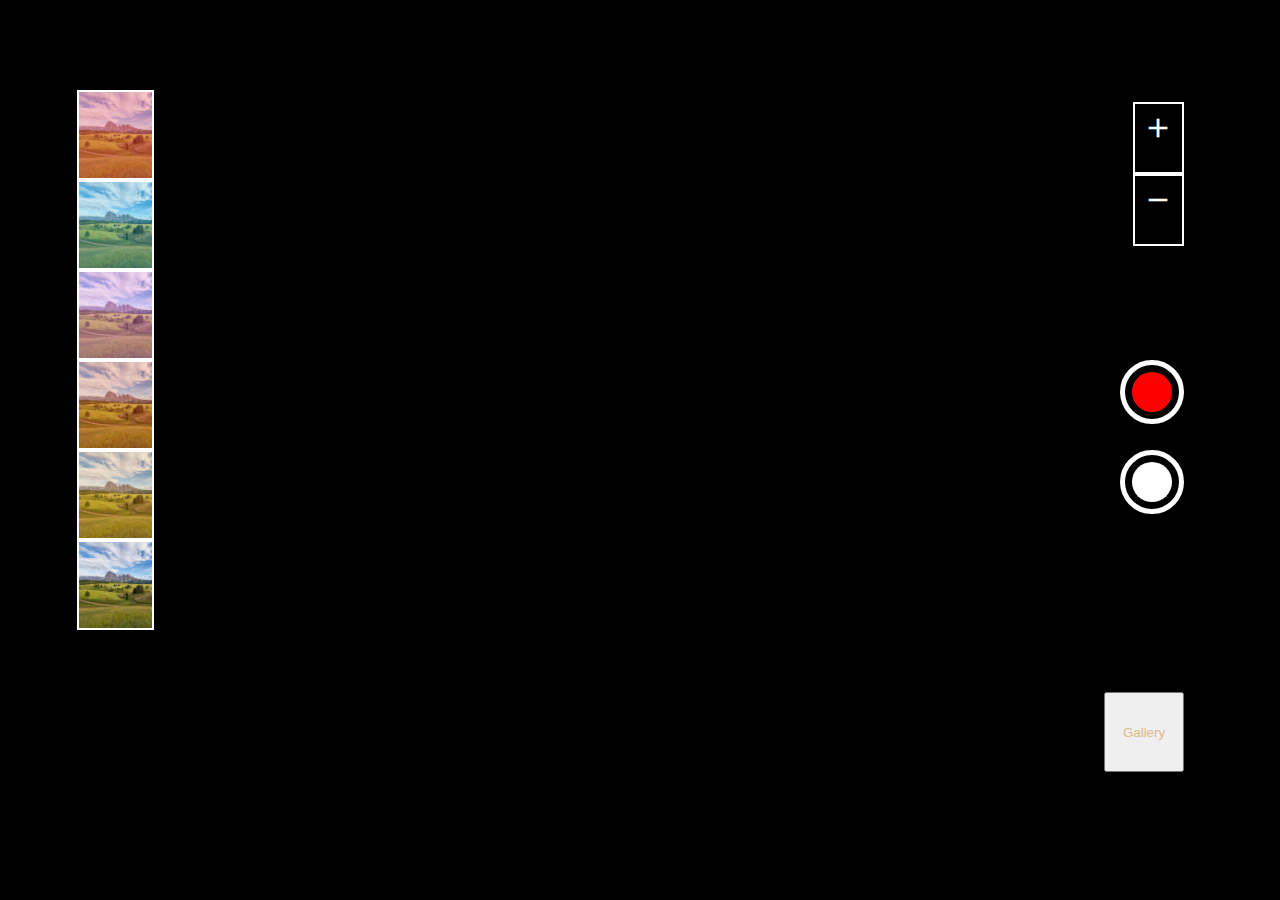
==== index.html @ 1ab08e02 "camera app backend completed" ====
<!DOCTYPE html>
<html lang="en">

<head>
    <meta charset="UTF-8">
    <meta http-equiv="X-UA-Compatible" content="IE=edge">
    <meta name="viewport" content="width=device-width, initial-scale=1.0">
    <title>Document</title>
    <link rel="stylesheet" href="https://fonts.googleapis.com/icon?family=Material+Icons">

    <link rel="stylesheet" href="style.css">
</head>

<body>
    <!-- autoplay and controls gives button for controlling and all -->
    <div class="video-container">
        <video autoplay style="transform: scale(1);"></video>           

    </div>
    <!-- <audio autoplay controls></audio> -->
    <button id="record"><div id="inner-record">

    </div></button>
    <button id="capture"><div id="inner-capture">

    </div></button>

    <div class="filter-container">
        <div class="filter" style="background-color: #ff6b6b82;"></div>
        <div class="filter" style="background-color: #48dafb4b;"></div>
        <div class="filter" style="background-color: #ff9ff265;"></div>
        <div class="filter" style="background-color: #ff793f59;"></div>
        <div class="filter" style="background-color: #ffb04248;"></div>
        <div class="filter"></div>
     

    </div>
    <div class="zoom-container">
        <div class="zoom zoom-in material-icons">add</div>
        <div class="zoom zoom-out material-icons">remove</div>
       

    </div>

   <button class="btnGallery">Gallery</button>
    <script src="dbScript.js"></script>
<script src="script.js"></script>    
</body>

</html>
---- style.css ----
*{
    box-sizing: border-box;
}
body{
    margin: 0;
}
.video-container{
    height: 100vh;
    width: 100vw;
    overflow: hidden;
    background-color: black;
}
video{
    height: 100%;
    width: 100%;

}
#record,#capture{
    /* fixed : its absolute with reference to body as parent */
    position: fixed;            
    border: 5px solid white;
    border-radius: 50%;
    background-color: black;
    right: 6rem;
    height: 4rem;
    width: 4rem;
    z-index: 3;


}

#inner-record{
    background-color: red;
    width: 2.5rem;
    margin: auto;
    height: 2.5rem;
    border-radius: 50%;
    /* animation: scale 2s infinite; */
}
#inner-capture{
    background-color: white;
    width: 2.5rem;
    margin: auto;
    height: 2.5rem;
    border-radius: 50%;
}

.capture-animation{
    animation  : inOut 0.5s;
}
.record-animation{
    animation : inOut 1s infinite ;
}

#record{
    top: 40vh;
}
#capture{
    top: 50vh;
}

@keyframes inOut {
    0%{
        transform: scale(1);

    }
    50%{
        transform: scale(1.2);

    }
    100%{
        transform: scale(1);

    }
    
}

.filter-container{
    position: fixed;
    height: 60vh;
    width: 6vw;
    left: 6vw;
    top: 10vh;
    background-color: grey;
    display: flex;
    flex-direction: column;
    z-index: 3;
}

.filter{
    height: 10vh;
    border: 2px solid white;
    width: 6vw;
    background-image: url(filter_background.jpg);
    background-blend-mode: soft-light;
    background-size: cover;
}
/* .filter img{
    height: 100%;
    width: 100%;
} */

.zoom-container{
    height: 16vh;
    width: 4vw;
    position: fixed;
    background-color: grey;
    display: flex;
    flex-direction: column;
    top: 8vw;
    right: 6rem;
    justify-content: center;
    align-items: center;
    z-index: 3;
}


.zoom{
    background-color: black;
    border: 2px solid white;
    height: 8vh;
    width: 4vw;
    color: white;
    font-size: 2rem;
    text-align: center;
    /* transform: translate(-50%, -50%); */
    padding-top: 8px;
    
}

.zoom:hover{
    cursor: pointer;
}

.filter-div{
    height: 100vh;
    width: 100vw;
    position: fixed;
    top: 0;
    /* opacity: 0.5; */
}

.btnGallery{
    height: 5rem;
    width: 5rem;
    position: fixed;
    bottom: 8rem;
    right : 6rem;
    color: burlywood;
}
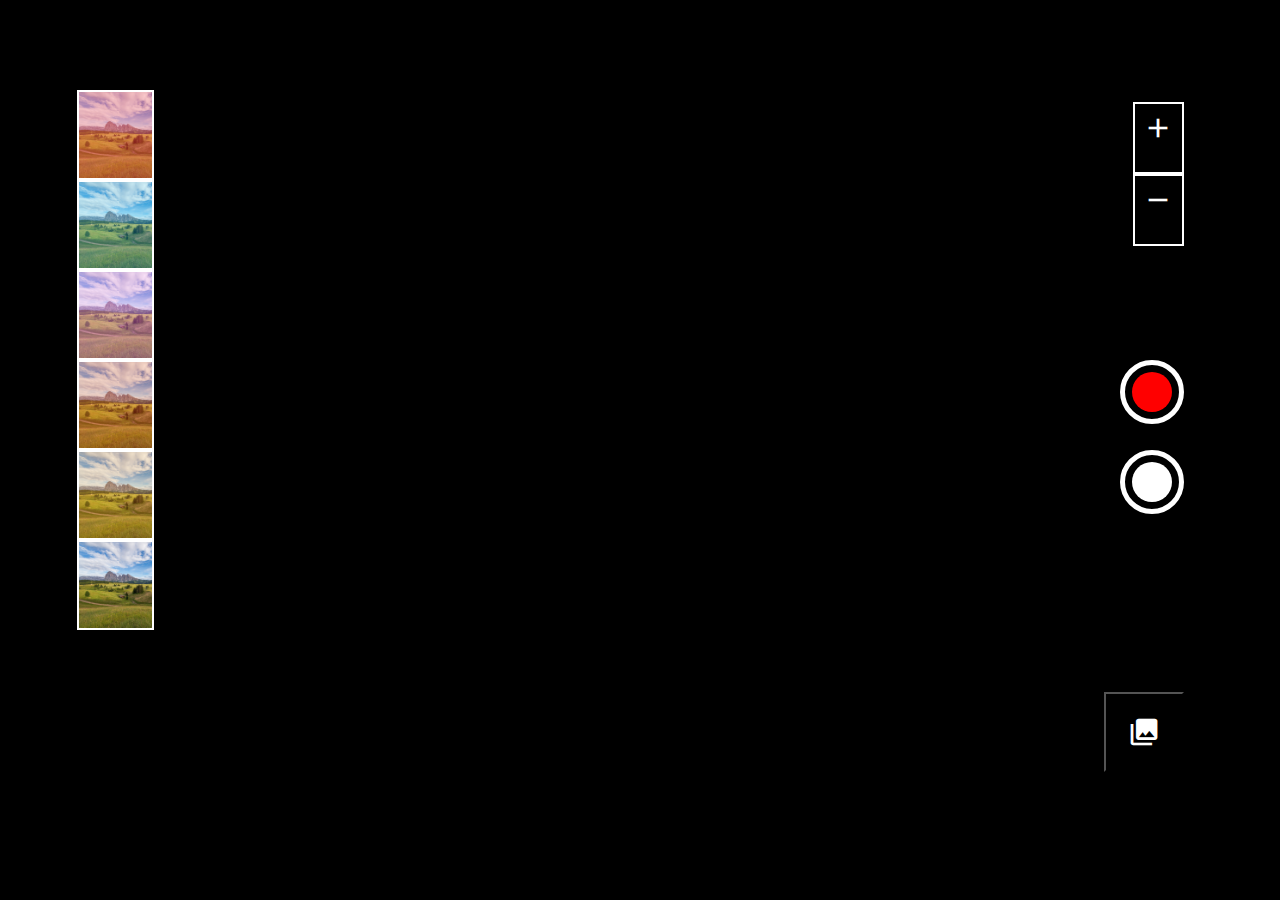
==== commit 3dd90b3b: "a little styling added" ====
--- a/index.html
+++ b/index.html
@@ -42,7 +42,7 @@
 
     </div>
 
-   <button class="btnGallery">Gallery</button>
+   <button class="btnGallery material-icons">collections</button>
     <script src="dbScript.js"></script>
 <script src="script.js"></script>    
 </body>
--- a/style.css
+++ b/style.css
@@ -146,5 +146,8 @@
     position: fixed;
     bottom: 8rem;
     right : 6rem;
-    color: burlywood;
+    color: white;
+    font-size: 2rem;
+    background-color: black;
+    z-index: 3;
 }